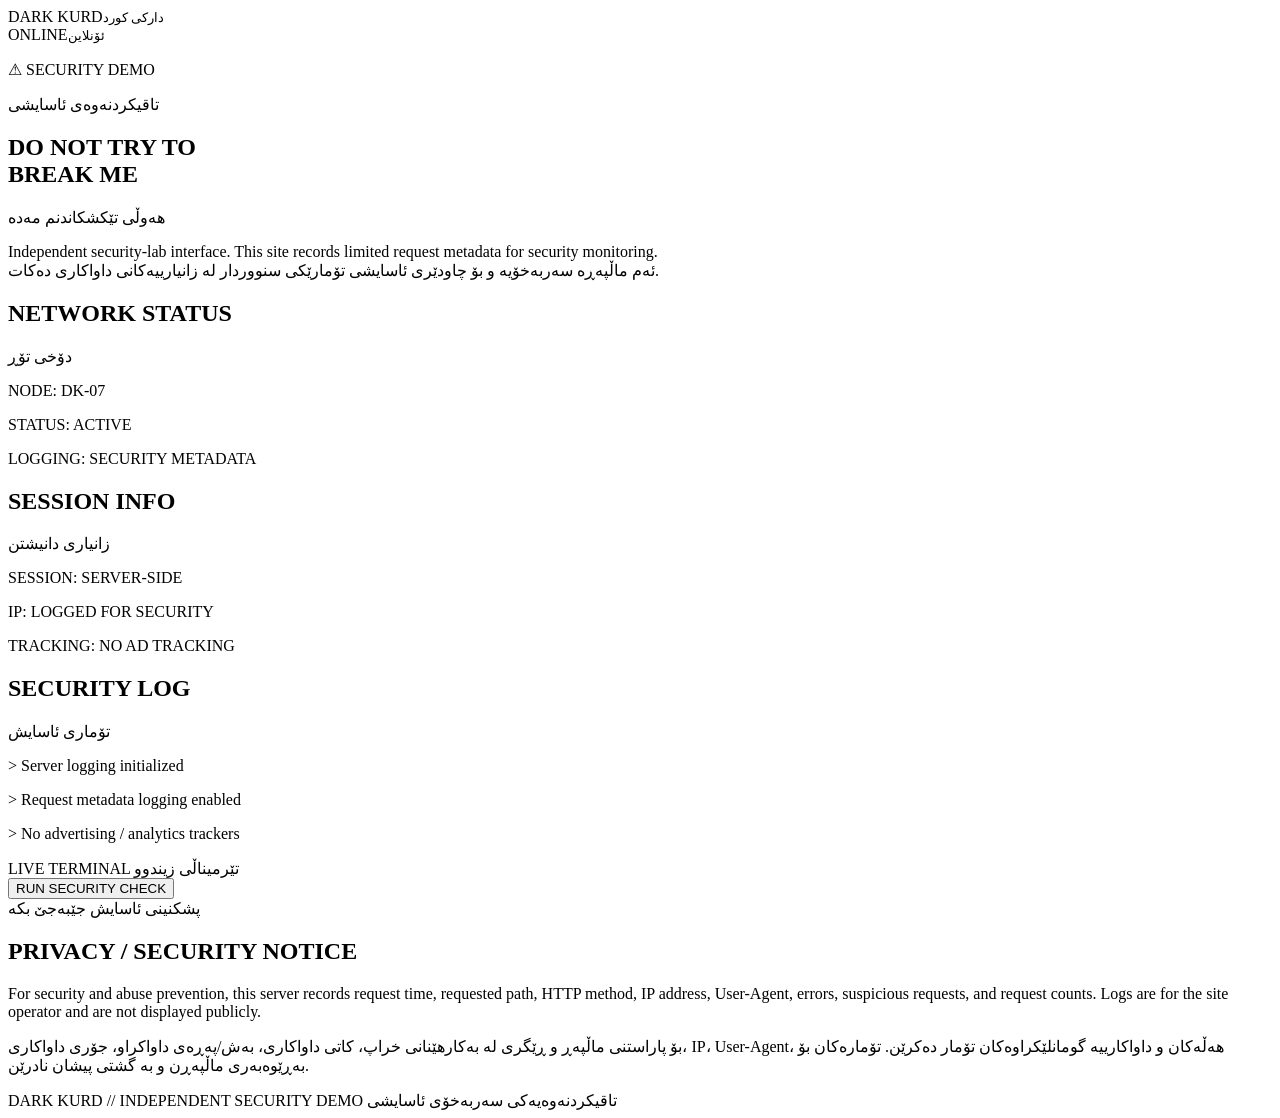
==== index.html @ d5de5ee1 "Add files via upload" ====
<!doctype html>
<html lang="ku">
<head>
  <meta charset="UTF-8">
  <meta name="viewport" content="width=device-width, initial-scale=1.0">
  <title>DARK KURD — Cybersecurity Security Demo</title>
  <meta name="description" content="Dark Kurd — an independent cybersecurity-themed security demo and defensive logging project.">
  <meta name="robots" content="index, follow">
  <meta name="description" content="Independent cybersecurity demonstration site.">
  <link rel="stylesheet" href="/static/style.css">
</head>
<body>
  <div class="noise"></div>
  <header class="topbar">
    <div class="brand"><span>DARK KURD</span><small>دارکی کورد</small></div>
    <div class="status"><span class="pulse"></span><span>ONLINE</span><small>ئۆنلاین</small></div>
  </header>

  <main>
    <section class="hero">
      <p class="red">⚠ SECURITY DEMO</p>
      <p class="kur">تاقیکردنەوەی ئاسایشی</p>
      <h1>DO NOT TRY TO<br><span>BREAK ME</span></h1>
      <div class="translation">هەوڵی تێکشکاندنم مەدە</div>
      <p class="sub">
        Independent security-lab interface. This site records limited request metadata for security monitoring.
        <br>
        ئەم ماڵپەڕە سەربەخۆیە و بۆ چاودێری ئاسایشی تۆمارێکی سنووردار لە زانیارییەکانی داواکاری دەکات.
      </p>
    </section>

    <section class="grid">
      <article class="card">
        <h2>NETWORK STATUS</h2>
        <div class="translation">دۆخی تۆڕ</div>
        <p>NODE: DK-07</p>
        <p>STATUS: ACTIVE</p>
        <p>LOGGING: SECURITY METADATA</p>
      </article>

      <article class="card">
        <h2>SESSION INFO</h2>
        <div class="translation">زانیاری دانیشتن</div>
        <p>SESSION: SERVER-SIDE</p>
        <p>IP: LOGGED FOR SECURITY</p>
        <p>TRACKING: NO AD TRACKING</p>
      </article>

      <article class="card">
        <h2>SECURITY LOG</h2>
        <div class="translation">تۆماری ئاسایش</div>
        <div id="log">
          <p>&gt; Server logging initialized</p>
          <p>&gt; Request metadata logging enabled</p>
          <p>&gt; No advertising / analytics trackers</p>
        </div>
      </article>
    </section>

    <section class="terminal">
      <div class="terminal-title">LIVE TERMINAL <span>تێرمیناڵی زیندوو</span></div>
      <div id="terminalOutput"></div>
      <button id="runBtn">RUN SECURITY CHECK</button>
      <div class="translation">پشکنینی ئاسایش جێبەجێ بکە</div>
    </section>

    <section class="notice">
      <h2>PRIVACY / SECURITY NOTICE</h2>
      <p>
        For security and abuse prevention, this server records request time, requested path,
        HTTP method, IP address, User-Agent, errors, suspicious requests, and request counts.
        Logs are for the site operator and are not displayed publicly.
      </p>
      <p class="translation">
        بۆ پاراستنی ماڵپەڕ و ڕێگری لە بەکارهێنانی خراپ، کاتی داواکاری، بەش/پەڕەی داواکراو،
        جۆری داواکاری، IP، User-Agent، هەڵەکان و داواکارییە گومانلێکراوەکان تۆمار دەکرێن.
        تۆمارەکان بۆ بەڕێوەبەری ماڵپەڕن و بە گشتی پیشان نادرێن.
      </p>
    </section>
  </main>

  <footer>
    <span>DARK KURD // INDEPENDENT SECURITY DEMO</span>
    <span>تاقیکردنەوەیەکی سەربەخۆی ئاسایشی</span>
  </footer>
  <script src="/static/script.js"></script>
</body>
</html>
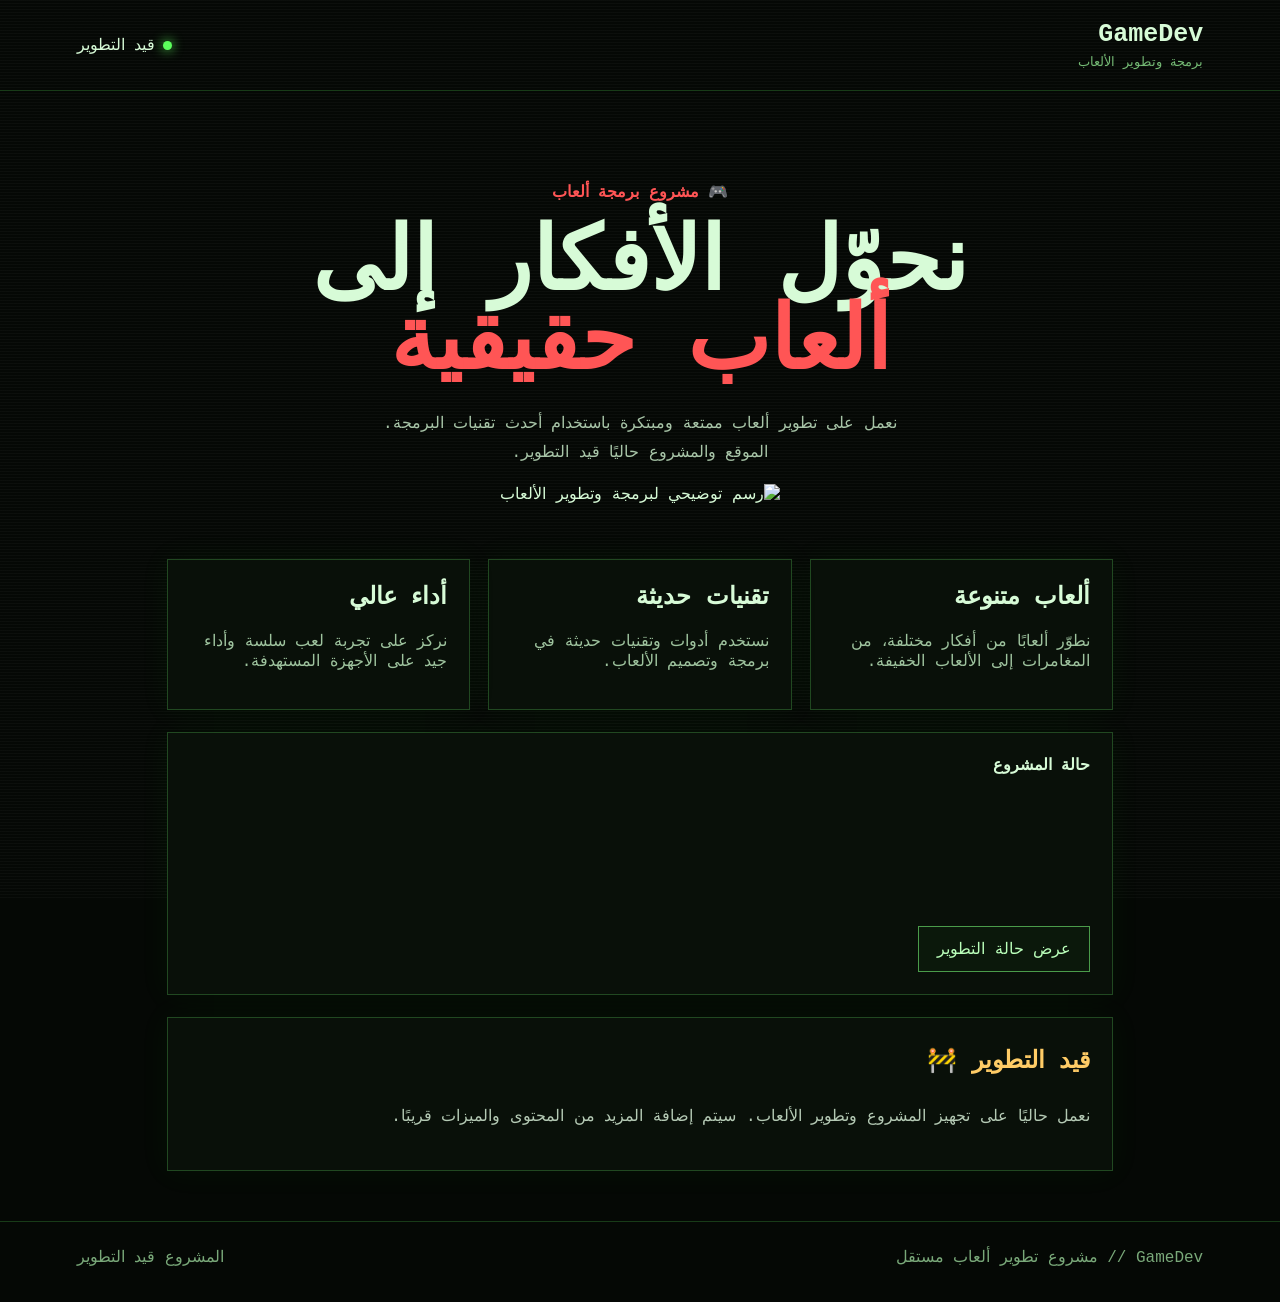
==== commit 8e34f021: "Add files via upload" ====
--- a/index.html
+++ b/index.html
@@ -1,87 +1,66 @@
 <!doctype html>
-<html lang="ku">
+<html lang="ar" dir="rtl">
 <head>
   <meta charset="UTF-8">
   <meta name="viewport" content="width=device-width, initial-scale=1.0">
-  <title>DARK KURD — Cybersecurity Security Demo</title>
-  <meta name="description" content="Dark Kurd — an independent cybersecurity-themed security demo and defensive logging project.">
+  <title>GameDev — برمجة وتطوير الألعاب</title>
+  <meta name="description" content="موقع برمجة وتطوير الألعاب — المشروع قيد التطوير.">
   <meta name="robots" content="index, follow">
-  <meta name="description" content="Independent cybersecurity demonstration site.">
   <link rel="stylesheet" href="/static/style.css">
 </head>
 <body>
   <div class="noise"></div>
   <header class="topbar">
-    <div class="brand"><span>DARK KURD</span><small>دارکی کورد</small></div>
-    <div class="status"><span class="pulse"></span><span>ONLINE</span><small>ئۆنلاین</small></div>
+    <div class="brand"><span>GameDev</span><small>برمجة وتطوير الألعاب</small></div>
+    <div class="status"><span class="pulse"></span><span>قيد التطوير</span></div>
   </header>
 
   <main>
     <section class="hero">
-      <p class="red">⚠ SECURITY DEMO</p>
-      <p class="kur">تاقیکردنەوەی ئاسایشی</p>
-      <h1>DO NOT TRY TO<br><span>BREAK ME</span></h1>
-      <div class="translation">هەوڵی تێکشکاندنم مەدە</div>
+      <p class="red">🎮 مشروع برمجة ألعاب</p>
+      <h1>نحوّل الأفكار إلى<br><span>ألعاب حقيقية</span></h1>
       <p class="sub">
-        Independent security-lab interface. This site records limited request metadata for security monitoring.
+        نعمل على تطوير ألعاب ممتعة ومبتكرة باستخدام أحدث تقنيات البرمجة.
         <br>
-        ئەم ماڵپەڕە سەربەخۆیە و بۆ چاودێری ئاسایشی تۆمارێکی سنووردار لە زانیارییەکانی داواکاری دەکات.
+        الموقع والمشروع حاليًا قيد التطوير.
       </p>
+      <img class="game-art" src="/static/gamedev-illustration.png" alt="رسم توضيحي لبرمجة وتطوير الألعاب">
     </section>
 
     <section class="grid">
       <article class="card">
-        <h2>NETWORK STATUS</h2>
-        <div class="translation">دۆخی تۆڕ</div>
-        <p>NODE: DK-07</p>
-        <p>STATUS: ACTIVE</p>
-        <p>LOGGING: SECURITY METADATA</p>
+        <h2>ألعاب متنوعة</h2>
+        <p>نطوّر ألعابًا من أفكار مختلفة، من المغامرات إلى الألعاب الخفيفة.</p>
       </article>
 
       <article class="card">
-        <h2>SESSION INFO</h2>
-        <div class="translation">زانیاری دانیشتن</div>
-        <p>SESSION: SERVER-SIDE</p>
-        <p>IP: LOGGED FOR SECURITY</p>
-        <p>TRACKING: NO AD TRACKING</p>
+        <h2>تقنيات حديثة</h2>
+        <p>نستخدم أدوات وتقنيات حديثة في برمجة وتصميم الألعاب.</p>
       </article>
 
       <article class="card">
-        <h2>SECURITY LOG</h2>
-        <div class="translation">تۆماری ئاسایش</div>
-        <div id="log">
-          <p>&gt; Server logging initialized</p>
-          <p>&gt; Request metadata logging enabled</p>
-          <p>&gt; No advertising / analytics trackers</p>
-        </div>
+        <h2>أداء عالي</h2>
+        <p>نركز على تجربة لعب سلسة وأداء جيد على الأجهزة المستهدفة.</p>
       </article>
     </section>
 
     <section class="terminal">
-      <div class="terminal-title">LIVE TERMINAL <span>تێرمیناڵی زیندوو</span></div>
+      <div class="terminal-title">حالة المشروع</div>
       <div id="terminalOutput"></div>
-      <button id="runBtn">RUN SECURITY CHECK</button>
-      <div class="translation">پشکنینی ئاسایش جێبەجێ بکە</div>
+      <button id="runBtn">عرض حالة التطوير</button>
     </section>
 
     <section class="notice">
-      <h2>PRIVACY / SECURITY NOTICE</h2>
+      <h2>قيد التطوير 🚧</h2>
       <p>
-        For security and abuse prevention, this server records request time, requested path,
-        HTTP method, IP address, User-Agent, errors, suspicious requests, and request counts.
-        Logs are for the site operator and are not displayed publicly.
-      </p>
-      <p class="translation">
-        بۆ پاراستنی ماڵپەڕ و ڕێگری لە بەکارهێنانی خراپ، کاتی داواکاری، بەش/پەڕەی داواکراو،
-        جۆری داواکاری، IP، User-Agent، هەڵەکان و داواکارییە گومانلێکراوەکان تۆمار دەکرێن.
-        تۆمارەکان بۆ بەڕێوەبەری ماڵپەڕن و بە گشتی پیشان نادرێن.
+        نعمل حاليًا على تجهيز المشروع وتطوير الألعاب. سيتم إضافة المزيد من المحتوى والميزات قريبًا.
       </p>
     </section>
   </main>
 
   <footer>
-    <span>DARK KURD // INDEPENDENT SECURITY DEMO</span>
-    <span>تاقیکردنەوەیەکی سەربەخۆی ئاسایشی</span>
+    <span>GameDev // مشروع تطوير ألعاب مستقل</span>
+    <span>المشروع قيد التطوير</span>
   </footer>
   <script src="/static/script.js"></script>
 </body>
--- a/static/style.css
+++ b/static/style.css
@@ -0,0 +1 @@
+*{box-sizing:border-box}body{margin:0;background:#050805;color:#d7fbd7;font-family:Consolas,monospace;min-height:100vh}.noise{position:fixed;inset:0;pointer-events:none;opacity:.06;background:repeating-linear-gradient(0deg,transparent 0 2px,#fff 3px);z-index:0}.topbar,main,footer{position:relative;z-index:1}.topbar{display:flex;justify-content:space-between;padding:20px 6%;border-bottom:1px solid #183b18}.brand span{font-size:25px;font-weight:900}.brand small,.status small{display:block;color:#74b974;margin-top:5px}.status{display:flex;gap:8px;align-items:center}.pulse{width:9px;height:9px;border-radius:50%;background:#5cff5c;box-shadow:0 0 12px #5cff5c}main{max-width:1100px;margin:auto;padding:50px 6%}.hero{text-align:center;padding:25px 0 55px}.red{color:#ff5555;font-weight:800}.kur,.translation{color:#78ad78}.hero h1{font-size:clamp(42px,8vw,88px);line-height:.9;margin:25px 0}.hero h1 span{color:#ff5555}.sub{line-height:1.8;color:#a8c5a8}.grid{display:grid;grid-template-columns:repeat(3,1fr);gap:18px}.card,.terminal,.notice{border:1px solid #214821;background:#091009;padding:22px;box-shadow:0 0 30px rgba(40,180,40,.06)}h2{margin-top:0}.card p{color:#9ec39e}.terminal{margin-top:22px}.terminal-title{font-weight:800;margin-bottom:16px}.terminal-title span{color:#78ad78}.terminal-output,#terminalOutput{min-height:120px;line-height:1.8;color:#8cff8c;margin-bottom:15px}.terminal button{background:#0b180b;color:#baffba;border:1px solid #4a9b4a;padding:12px 18px;font:inherit;cursor:pointer}.terminal button:hover{background:#122012}.notice{margin-top:22px;line-height:1.8}.notice h2{color:#ffcc66}.notice p{color:#b4c9b4}footer{display:flex;justify-content:space-between;gap:20px;padding:25px 6%;border-top:1px solid #183b18;color:#79a879}@media(max-width:800px){.grid{grid-template-columns:1fr}.topbar,footer{flex-direction:column;gap:12px}}
